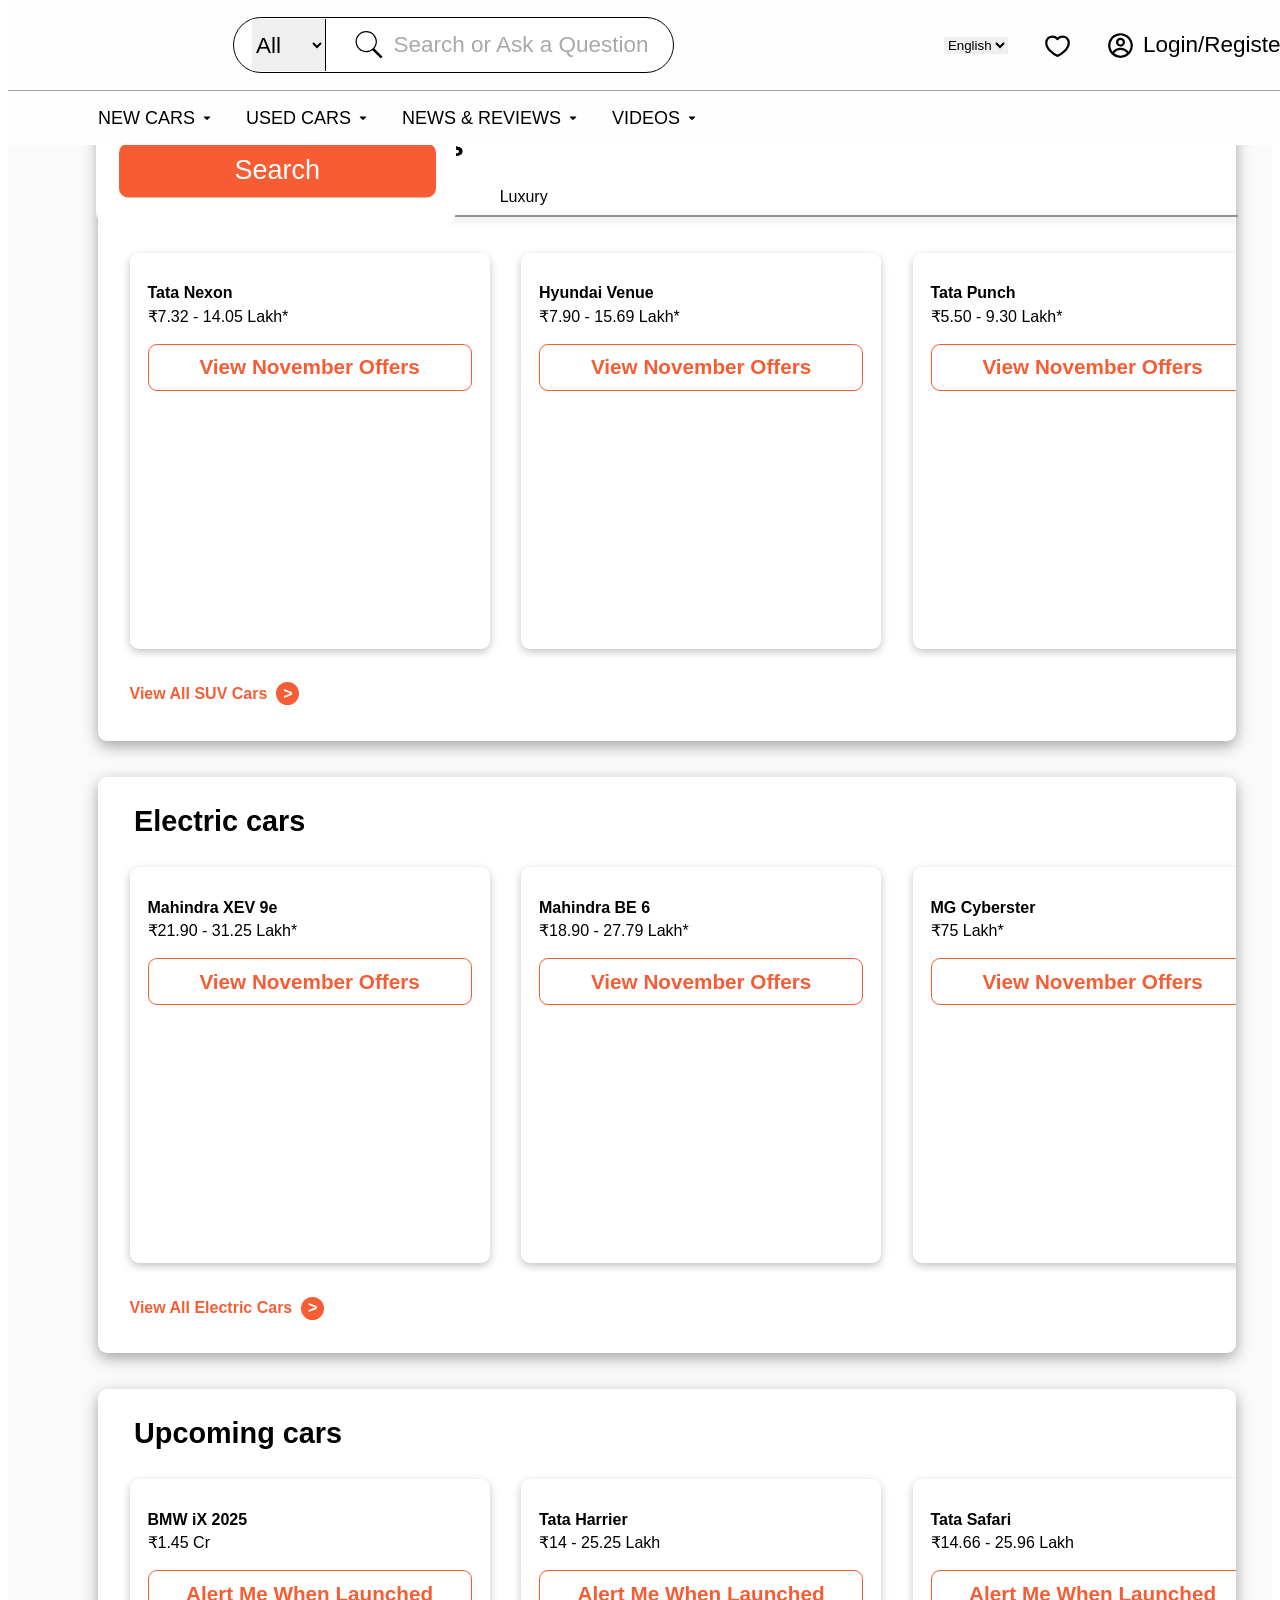
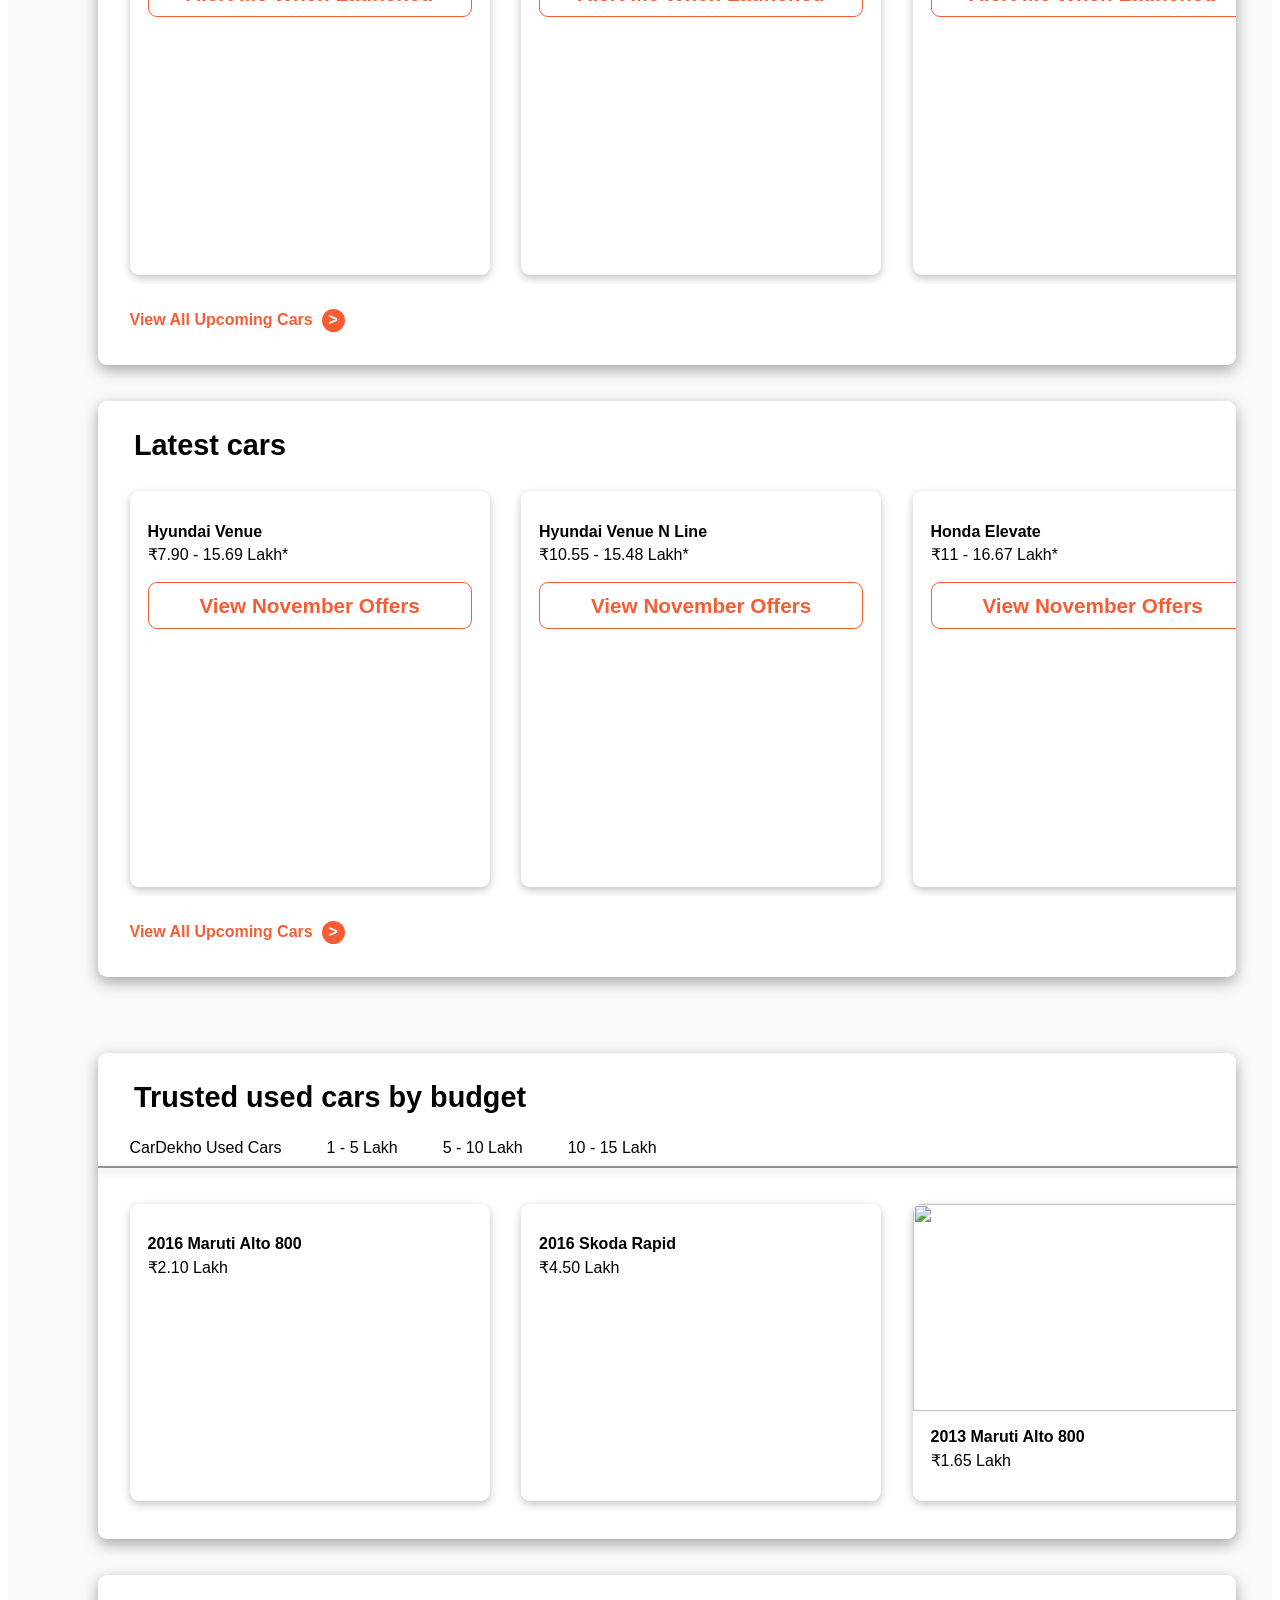
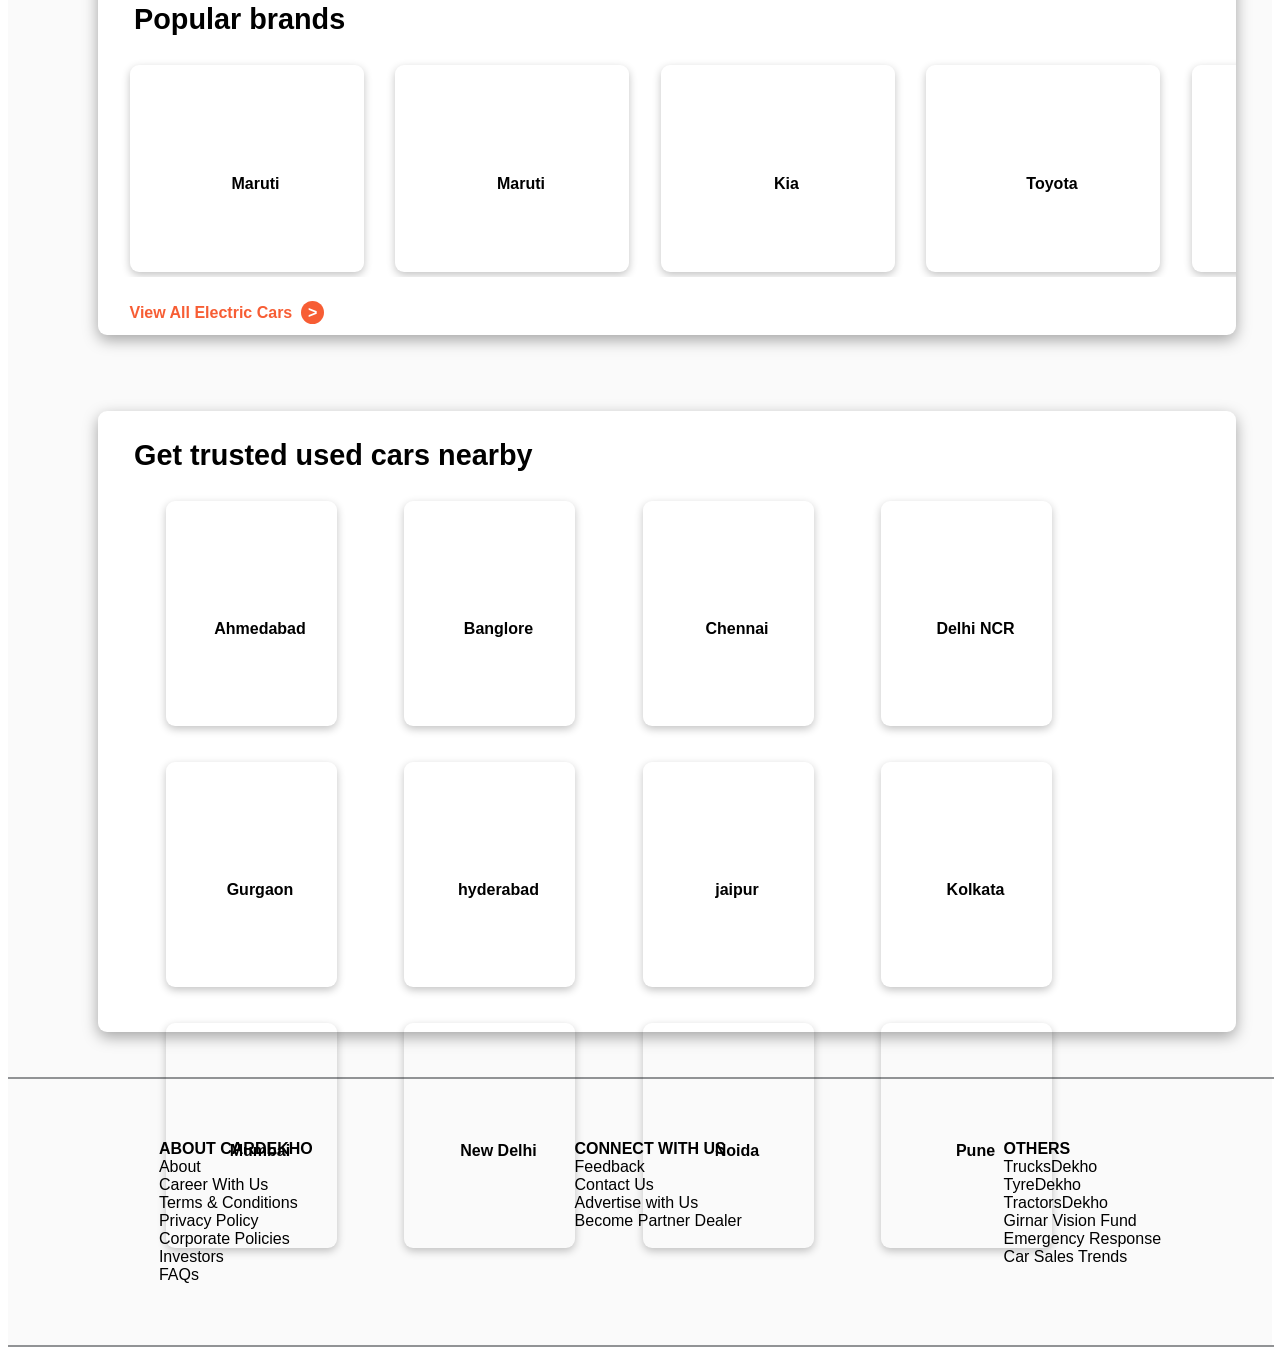
==== CarDekho/index.html @ 37e6c1bb "CarDekho Uploaded" ====
<!DOCTYPE html>
<html lang="en">

<head>
    <meta charset="UTF-8">
    <meta name="viewport" content="width=device-width, initial-scale=1.0">
    <link rel="stylesheet" href="index.css">
    <link rel="shortcut icon"
        href="https://encrypted-tbn0.gstatic.com/images?q=tbn:ANd9GcRS8zn45eRU5SROoX5Vo5Ut8lCA8el72Qz9pg&s"
        type="image/x-icon">
    <title>CarDekho</title>
</head>

<body>

    <div class="main-nav">

    <div class="nav1">

        <div class="logo">
            <img class="main-logo" src="https://stimg.cardekho.com/pwa/img/carDekho-newLogo.svg" alt="">
        </div>

        <div class="searchbar">
            <!-- <a href="">
            <span class="all">
                All 
            </span>
            <span class="drop-down-arrow">
                <img src="" alt="">
            </span>
            </a> -->
            <select name="" id="" class="drop-down-menu">
                <option value="">All</option>
                <option value="">New</option>
                <option value="">Used</option>
            </select>

            <div class="search-icon">
                <svg class="icon" xmlns="http://www.w3.org/2000/svg" x="0px" y="0px" width="100" height="100"
                    viewBox="0 0 50 50">
                    <path class="icon"
                        d="M 21 3 C 11.621094 3 4 10.621094 4 20 C 4 29.378906 11.621094 37 21 37 C 24.710938 37 28.140625 35.804688 30.9375 33.78125 L 44.09375 46.90625 L 46.90625 44.09375 L 33.90625 31.0625 C 36.460938 28.085938 38 24.222656 38 20 C 38 10.621094 30.378906 3 21 3 Z M 21 5 C 29.296875 5 36 11.703125 36 20 C 36 28.296875 29.296875 35 21 35 C 12.703125 35 6 28.296875 6 20 C 6 11.703125 12.703125 5 21 5 Z">
                    </path>
                </svg>
            </div>

            <div class="search-txt">
                Search or Ask a Question
            </div>


        </div>

        <div class="language">
            <select name="" id="" class="lang-opt">
                <option value="">English</option>
                <option value="">Hindi</option>
            </select>
        </div>

        <div class="like-icon">
            <svg class="like-icon-svg" xmlns="http://www.w3.org/2000/svg" width="48" height="48" viewBox="0 0 48 48">
                <path class="like-icon-svg" fill="none" stroke="#000" stroke-linecap="round" stroke-linejoin="round"
                    stroke-width="4"
                    d="M15 8C8.925 8 4 12.925 4 19c0 11 13 21 20 23.326C31 40 44 30 44 19c0-6.075-4.925-11-11-11c-3.72 0-7.01 1.847-9 4.674A10.99 10.99 0 0 0 15 8" />
            </svg>
        </div>

        <div class="profile-icon">
            <svg class="profile-icon-svg" xmlns="http://www.w3.org/2000/svg" width="24" height="24" viewBox="0 0 24 24">
                <g fill="#000" fill-rule="evenodd" clip-rule="evenodd">
                    <path class="profile-icon-svg"
                        d="M16 9a4 4 0 1 1-8 0a4 4 0 0 1 8 0m-2 0a2 2 0 1 1-4 0a2 2 0 0 1 4 0" />
                    <path
                        d="M12 1C5.925 1 1 5.925 1 12s4.925 11 11 11s11-4.925 11-11S18.075 1 12 1M3 12c0 2.09.713 4.014 1.908 5.542A8.99 8.99 0 0 1 12.065 14a8.98 8.98 0 0 1 7.092 3.458A9 9 0 1 0 3 12m9 9a8.96 8.96 0 0 1-5.672-2.012A6.99 6.99 0 0 1 12.065 16a6.99 6.99 0 0 1 5.689 2.92A8.96 8.96 0 0 1 12 21" />
                </g>
            </svg>
        </div>

        <div class="login">
            Login/Register
        </div>

    </div>

    <div class="nav2">
        <div class="newcar">
            NEW CARS

            <svg xmlns="http://www.w3.org/2000/svg" width="24" height="24" viewBox="0 0 24 24">
                <path fill="#000"
                    d="m11.565 13.873l-2.677-2.677q-.055-.055-.093-.129q-.037-.073-.037-.157q0-.168.11-.289q.112-.121.294-.121h5.677q.181 0 .292.124t.111.288q0 .042-.13.284l-2.677 2.677q-.093.093-.2.143t-.235.05t-.235-.05t-.2-.143" />
            </svg>
        </div>
        <div class="newcar1">
            USED CARS

            <svg xmlns="http://www.w3.org/2000/svg" width="24" height="24" viewBox="0 0 24 24">
                <path fill="#000"
                    d="m11.565 13.873l-2.677-2.677q-.055-.055-.093-.129q-.037-.073-.037-.157q0-.168.11-.289q.112-.121.294-.121h5.677q.181 0 .292.124t.111.288q0 .042-.13.284l-2.677 2.677q-.093.093-.2.143t-.235.05t-.235-.05t-.2-.143" />
            </svg>
        </div>
        <div class="newcar1">
            NEWS & REVIEWS

            <svg xmlns="http://www.w3.org/2000/svg" width="24" height="24" viewBox="0 0 24 24">
                <path fill="#000"
                    d="m11.565 13.873l-2.677-2.677q-.055-.055-.093-.129q-.037-.073-.037-.157q0-.168.11-.289q.112-.121.294-.121h5.677q.181 0 .292.124t.111.288q0 .042-.13.284l-2.677 2.677q-.093.093-.2.143t-.235.05t-.235-.05t-.2-.143" />
            </svg>
        </div>
        <div class="newcar1">
            VIDEOS

            <svg xmlns="http://www.w3.org/2000/svg" width="24" height="24" viewBox="0 0 24 24">
                <path fill="#000"
                    d="m11.565 13.873l-2.677-2.677q-.055-.055-.093-.129q-.037-.073-.037-.157q0-.168.11-.289q.112-.121.294-.121h5.677q.181 0 .292.124t.111.288q0 .042-.13.284l-2.677 2.677q-.093.093-.2.143t-.235.05t-.235-.05t-.2-.143" />
            </svg>
        </div>
    </div>

    </div>

    <div class="container">

        <div class="main-bg">

            <img class="bg-thumbnail"
                src="https://stimg.cardekho.com/images/uploadimages/1761890516855/cd_masthead_web_02.png" alt="">

            <div class="fyc">

                <h2 class="fyc-heading">Find your right car</h2>
                <div class="main-car-box">
                    <div class="new-car-box">
                        New Car
                    </div>
                    <div class="new-car-box-1">
                        Used Car
                    </div>
                </div>
                <div class="radio-button">
                    <div class="by-budget">
                        <input type="radio" id="budget" name="name">
                        <label for="budget">By Budget</label>
                    </div>
                    <div class="by-budget">
                        <input type="radio" id="brand" name="name">
                        <label for="brand">By Brand</label>
                    </div>
                </div>
                <div class="main-range-box">
                    <select id="">
                        <option value="">1-5 Lakh</option>
                        <option value="">5-10 Lakh</option>
                        <option value="">10-15 Lakh</option>
                        <option value="">15-20 Lakh</option>
                        <option value="">20-35 Lakh</option>
                        <option value="">35-50 Lakh</option>
                        <option value="">50-1 Crore</option>
                        <option value="">Above 1 Crore</option>
                    </select>
                    <div class="line"></div>
                    <select id="">
                        <option value="">Hatchback</option>
                        <option value="">Sedan</option>
                        <option value="">SUV</option>
                        <option value="">MUV</option>
                        <option value="">Luxury</option>
                        <option value="">Super Luxury</option>
                        <option value="">Convertible</option>
                        <option value="">Hybrid</option>
                        <option value="">Coupe</option>
                        <option value="">Pickup Truck</option>
                        <option value="">Minivan</option>
                        <option value="">Wagon</option>
                    </select>
                </div>
                <div class="search-button">
                    Search
                </div>

            </div>


        </div>

        <img class="hrimg" src="https://tpc.googlesyndication.com/simgad/4544920425587483222" alt="">

        <div class="mini-container">

            <div>
                <div class="cont-head">
                    <h2>The most searched cars</h2>
                </div>
                <div class="cont-nav">
                    <span class="opt-suv">SUV</span>
                    <span class="opt-suv1">Hatchback</span>
                    <span class="opt-suv1">Sedan</span>
                    <span class="opt-suv1">MUV</span>
                    <span class="opt-suv1">Luxury</span>
                </div>
                <div class="line"></div>
            </div>

            <div class="card-row">

                <div class="card">
                    <img class="car-img"
                        src="https://stimg.cardekho.com/images/carexteriorimages/630x420/Tata/Nexon/9675/1756363921933/front-left-side-47.jpg?tr=w-300"
                        alt="">
                    <div class="car-name">Tata Nexon</div>
                    <div class="car-price">₹7.32 - 14.05 Lakh*</div>
                    <div class="view-offer">
                        View November Offers
                    </div>
                </div>
                <div class="card">
                    <img class="car-img"
                        src="https://stimg.cardekho.com/images/carexteriorimages/630x420/Hyundai/Venue/12694/1762343507697/front-left-side-47.jpg?tr=w-300"
                        alt="">
                    <div class="car-name">Hyundai Venue</div>
                    <div class="car-price">₹7.90 - 15.69 Lakh*</div>
                    <div class="view-offer">
                        View November Offers
                    </div>
                </div>
                <div class="card">
                    <img class="car-img"
                        src="https://stimg.cardekho.com/images/carexteriorimages/630x420/Tata/Punch/9623/1762425519212/front-left-side-47.jpg?tr=w-300"
                        alt="">
                    <div class="car-name">Tata Punch</div>
                    <div class="car-price">₹5.50 - 9.30 Lakh*</div>
                    <div class="view-offer">
                        View November Offers
                    </div>
                </div>
                <div class="card">
                    <img class="car-img"
                        src="https://stimg.cardekho.com/images/carexteriorimages/630x420/Maruti/FRONX/9243/1756451698043/front-left-side-47.jpg?tr=w-300"
                        alt="">
                    <div class="car-name">Maruti FRONX</div>
                    <div class="car-price">₹6.85 - 11.98 Lakh*</div>
                    <div class="view-offer">
                        View November Offers
                    </div>
                </div>
                <div class="card">
                    <img class="car-img"
                        src="https://stimg.cardekho.com/images/carexteriorimages/630x420/Mahindra/Scorpio-N/10818/1755775730308/front-left-side-47.jpg?tr=w-300"
                        alt="">
                    <div class="car-name">Mahindra Scorpio N</div>
                    <div class="car-price">₹13.20 - 24.17 Lakh*</div>
                    <div class="view-offer">
                        View November Offers
                    </div>
                </div>
                <div class="card">
                    <img class="car-img"
                        src="https://stimg.cardekho.com/images/carexteriorimages/630x420/Hyundai/Creta/8667/1755765115423/front-left-side-47.jpg?tr=w-300"
                        alt="">
                    <div class="car-name">Hyundai Creta</div>
                    <div class="car-price">₹10.73 - 20.50 Lakh*</div>
                    <div class="view-offer">
                        View November Offers
                    </div>
                </div>
                <div class="card">
                    <img class="car-img"
                        src="https://stimg.cardekho.com/images/carexteriorimages/630x420/Mahindra/XUV700/10794/1758802473303/front-left-side-47.jpg?tr=w-300"
                        alt="">
                    <div class="car-name">Mahindra XUV700</div>
                    <div class="car-price">₹13.66 - 23.71 Lakh*</div>
                    <div class="view-offer">
                        View November Offers
                    </div>
                </div>
                <div class="card">
                    <img class="car-img"
                        src="https://stimg.cardekho.com/images/carexteriorimages/630x420/Mahindra/Thar/12264/1759841599514/front-left-side-47.jpg?tr=w-300"
                        alt="">
                    <div class="car-name">Mahindra Thar</div>
                    <div class="car-price">₹9.99 - 16.99 Lakh*</div>
                    <div class="view-offer">
                        View November Offers
                    </div>
                </div>
                <div class="card">
                    <img class="car-img"
                        src="https://stimg.cardekho.com/images/carexteriorimages/630x420/Mahindra/Bolero/10754/1761635045988/front-left-side-47.jpg?tr=w-300"
                        alt="">
                    <div class="car-name">Mahindra Bolero</div>
                    <div class="car-price">₹7.99 - 9.69 Lakh*</div>
                    <div class="view-offer">
                        View November Offers
                    </div>
                </div>
                <div class="card">
                    <img class="car-img"
                        src="https://stimg.cardekho.com/images/carexteriorimages/630x420/Mahindra/Scorpio/10764/1755775497601/front-left-side-47.jpg?tr=w-300"
                        alt="">
                    <div class="car-name">Mahindra Scorpio</div>
                    <div class="car-price">₹12.98 - 16.70 Lakh*</div>
                    <div class="view-offer">
                        View November Offers
                    </div>
                </div>
                
                
                
                

            </div>

            <div class="viewcar">

            <div class="viewcar-txt">
                View All SUV Cars 
            </div>
            <div class="arrow">></div>

            </div>


        </div>

        <div class="mini-container-2">

            <div>
                <div class="cont-head">
                    <h2>Electric cars</h2>
                </div>
            </div>

            <div class="card-row">

                <div class="card">
                    <img class="car-img"
                        src="https://stimg.cardekho.com/images/carexteriorimages/630x420/Mahindra/XEV-9e/9262/1755776058045/front-left-side-47.jpg?tr=w-300"
                        alt="">
                    <div class="car-name">Mahindra XEV 9e</div>
                    <div class="car-price">₹21.90 - 31.25 Lakh*</div>
                    <div class="view-offer">
                        View November Offers
                    </div>
                </div>
                <div class="card">
                    <img class="car-img"
                        src="https://stimg.cardekho.com/images/carexteriorimages/630x420/Mahindra/BE-6/9263/1762423834412/front-left-side-47.jpg?tr=w-300"
                        alt="">
                    <div class="car-name">Mahindra BE 6</div>
                    <div class="car-price">₹18.90 - 27.79 Lakh*</div>
                    <div class="view-offer">
                        View November Offers
                    </div>
                </div>
                <div class="card">
                    <img class="car-img"
                        src="https://stimg.cardekho.com/images/carexteriorimages/630x420/MG/Cyberster/12221/1758802623039/front-left-side-47.jpg?tr=w-300"
                        alt="">
                    <div class="car-name">MG Cyberster</div>
                    <div class="car-price">₹75 Lakh*</div>
                    <div class="view-offer">
                        View November Offers
                    </div>
                </div>
                <div class="card">
                    <img class="car-img"
                        src="https://stimg.cardekho.com/images/carexteriorimages/630x420/MG/Windsor-EV/11848/1755845275936/front-left-side-47.jpg?tr=w-300"
                        alt="">
                    <div class="car-name">MG Windsor EV</div>
                    <div class="car-price">₹12.65 - 18.39 Lakh*</div>
                    <div class="view-offer">
                        View November Offers
                    </div>
                </div>
                <div class="card">
                    <img class="car-img"
                        src="https://stimg.cardekho.com/images/carexteriorimages/630x420/Tata/Harrier-EV/9564/1759821423250/front-left-side-47.jpg?tr=w-300"
                        alt="">
                    <div class="car-name">Tata Harrier EV</div>
                    <div class="car-price">₹21.49 - 30.23 Lakh*</div>
                    <div class="view-offer">
                        View November Offers
                    </div>
                </div>
                   

            </div>

            <div class="viewcar">

            <div class="viewcar-txt">
                View All Electric Cars 
            </div>
            <div class="arrow">></div>

            </div>


        </div>

        <div class="mini-container-2">

            <div>
                <div class="cont-head">
                    <h2>Upcoming cars</h2>
                </div>
            </div>

            <div class="card-row">

                <div class="card">
                    <img class="car-img"
                        src="https://stimg.cardekho.com/images/carexteriorimages/630x420/BMW/iX-2025/12390/1738226770090/front-left-side-47.jpg?tr=w-300"
                        alt="">
                    <div class="car-name">BMW iX 2025</div>
                    <div class="car-price">₹1.45 Cr</div>
                    <div class="view-offer">
                        Alert Me When Launched
                    </div>
                </div>
                <div class="card">
                    <img class="car-img"
                        src="https://stimg.cardekho.com/images/carexteriorimages/630x420/Tata/Harrier/9368/1755844894060/front-left-side-47.jpg?tr=w-300"
                        alt="">
                    <div class="car-name">Tata Harrier</div>
                    <div class="car-price">₹14 - 25.25 Lakh</div>
                    <div class="view-offer">
                        Alert Me When Launched
                    </div>
                </div>
                <div class="card">
                    <img class="car-img"
                        src="https://stimg.cardekho.com/images/carexteriorimages/630x420/Tata/Safari/12798/1755865650056/front-left-side-47.jpg?tr=w-300"
                        alt="">
                    <div class="car-name">Tata Safari</div>
                    <div class="car-price">₹14.66 - 25.96 Lakh</div>
                    <div class="view-offer">
                        Alert Me When Launched
                    </div>
                </div>
                <div class="card">
                    <img class="car-img"
                        src="https://stimg.cardekho.com/images/carexteriorimages/630x420/Maruti/Brezza-2025/12258/1753361156120/front-left-side-47.jpg?tr=w-300"
                        alt="">
                    <div class="car-name">Maruti Brezza 2025</div>
                    <div class="car-price">₹8.50 Lakh</div>
                    <div class="view-offer">
                        Alert Me When Launched
                    </div>
                </div>
                <div class="card">
                    <img class="car-img"
                        src="https://stimg.cardekho.com/images/carexteriorimages/630x420/Maruti/Grand-Vitara-3-row/12259/1753361733185/front-left-side-47.jpg?tr=w-300"
                        alt="">
                    <div class="car-name">Maruti Grand Vitara 3-row</div>
                    <div class="car-price">₹14 Lakh</div>
                    <div class="view-offer">
                        Alert Me When Launched
                    </div>
                </div>
                 <div class="card">
                    <img class="car-img"
                        src="https://stimg.cardekho.com/images/carexteriorimages/630x420/Volkswagen/Tayron/12605/1747977771302/front-left-side-47.jpg?tr=w-300"
                        alt="">
                    <div class="car-name">Volkswagen Tayron</div>
                    <div class="car-price">₹50 Lakh</div>
                    <div class="view-offer">
                        Alert Me When Launched
                    </div>
                </div>
                <div class="card">
                    <img class="car-img"
                        src="https://stimg.cardekho.com/images/carexteriorimages/630x420/Hyundai/Tucson-2024/11345/1700549632955/front-left-side-47.jpg?tr=w-300"
                        alt="">
                    <div class="car-name">Hyundai Tucson 2025</div>
                    <div class="car-price">₹30 Lakh</div>
                    <div class="view-offer">
                        Alert Me When Launched
                    </div>
                </div>
                <div class="card">
                    <img class="car-img"
                        src="https://stimg.cardekho.com/images/carexteriorimages/630x420/MG/Majestor/12370/1737206408710/front-left-side-47.jpg?tr=w-300"
                        alt="">
                    <div class="car-name">MG Majestor</div>
                    <div class="car-price">₹46 Lakh</div>
                    <div class="view-offer">
                        Alert Me When Launched
                    </div>
                </div>
                   

            </div>

            <div class="viewcar">

            <div class="viewcar-txt">
                View All Upcoming Cars 
            </div>
            <div class="arrow">></div>

            </div>


        </div>

        <div class="mini-container-2">

            <div>
                <div class="cont-head">
                    <h2>Latest cars</h2>
                </div>
            </div>

            <div class="card-row">

                <div class="card">
                    <img class="car-img"
                        src="https://stimg.cardekho.com/images/carexteriorimages/630x420/Hyundai/Venue/12694/1762343507697/front-left-side-47.jpg?tr=w-300"
                        alt="">
                    <div class="car-name">Hyundai Venue</div>
                    <div class="car-price">₹7.90 - 15.69 Lakh*</div>
                    <div class="view-offer">
                        View November Offers
                    </div>
                </div>
                <div class="card">
                    <img class="car-img"
                        src="https://stimg.cardekho.com/images/carexteriorimages/630x420/Hyundai/Venue-N-Line/13026/1762242495389/front-left-side-47.jpg?tr=w-300"
                        alt="">
                    <div class="car-name">Hyundai Venue N Line</div>
                    <div class="car-price">₹10.55 - 15.48 Lakh*</div>
                    <div class="view-offer">
                        View November Offers
                    </div>
                </div>
                <div class="card">
                    <img class="car-img"
                        src="https://stimg.cardekho.com/images/carexteriorimages/630x420/Honda/Elevate/12099/1758802336858/front-left-side-47.jpg?tr=w-300"
                        alt="">
                    <div class="car-name">Honda Elevate</div>
                    <div class="car-price">₹11 - 16.67 Lakh*</div>
                    <div class="view-offer">
                        View November Offers
                    </div>
                </div>
                <div class="card">
                    <img class="car-img"
                        src="https://stimg.cardekho.com/images/carexteriorimages/630x420/Kia/Carens/11623/1755774968732/front-left-side-47.jpg?tr=w-300"
                        alt="">
                    <div class="car-name">Kia Carens</div>
                    <div class="car-price">₹10.99 - 12.77 Lakh*</div>
                    <div class="view-offer">
                        View November Offers
                    </div>
                </div>
                <div class="card">
                    <img class="car-img"
                        src="https://stimg.cardekho.com/images/carexteriorimages/630x420/Skoda/Octavia-RS/9524/1762503875410/front-left-side-47.jpg?tr=w-300"
                        alt="">
                    <div class="car-name">Skoda Octavia RS</div>
                    <div class="car-price">₹49.99 Lakh*</div>
                    <div class="view-offer">
                        View November Offers
                    </div>
                </div>
                 <div class="card">
                    <img class="car-img"
                        src="https://stimg.cardekho.com/images/carexteriorimages/630x420/Kia/Carens-Clavis-EV/11650/1755866334119/front-left-side-47.jpg?tr=w-300"
                        alt="">
                    <div class="car-name">Kia Carens Clavis EV</div>
                    <div class="car-price">₹17.99 - 24.49 Lakh*</div>
                    <div class="view-offer">
                        View November Offers
                    </div>
                </div>
                

            </div>

            <div class="viewcar">

            <div class="viewcar-txt">
                View All Upcoming Cars 
            </div>
            <div class="arrow">></div>

            </div>


        </div>

        <img class="hrimg" src="https://tpc.googlesyndication.com/simgad/4544920425587483222" alt="">

        <img class="hrimg" src="https://tpc.googlesyndication.com/simgad/4544920425587483222" alt="">

        <div class="mini-container-3">

            <div>
                <div class="cont-head">
                    <h2>Trusted used cars by budget</h2>
                </div>
                <div class="cont-nav">
                    <span class="opt-suv">CarDekho Used Cars</span>
                    <span class="opt-suv1">1 - 5 Lakh</span>
                    <span class="opt-suv1">5 - 10 Lakh</span>
                    <span class="opt-suv1">10 - 15 Lakh</span>
                </div>
                <div class="line"></div>
            </div>

            <div class="card-row">

                <div class="card-2">
                    <img class="car-img"
                        src="https://images10.gaadi.com/usedcar_image/4913098/original/88abd62cc7f1fe5e5a79a0b1af1e3c6b.jpg?imwidth=420?tr=w-300"
                        alt="">
                    <div class="car-name">2016 Maruti Alto 800</div>
                    <div class="car-price">₹2.10 Lakh</div>
                </div>
                <div class="card-2">
                    <img class="car-img"
                        src="https://images10.gaadi.com/usedcar_image/4905891/original/aa1842abcb37cae1c77090e8748f255d.jpg?imwidth=420?tr=w-300"
                        alt="">
                    <div class="car-name">2016 Skoda Rapid</div>
                    <div class="car-price">₹4.50 Lakh</div>
                </div>
                <div class="card-2">
                    <img class="car-img-2"
                        src="https://images10.gaadi.com/usedcar_image/4861701/original/processed_ebb99eb6e11177866044562763e9f587.jpg?imwidth=420?tr=w-300"
                        alt="">
                    <div class="car-name">2013 Maruti Alto 800</div>
                    <div class="car-price">₹1.65 Lakh</div>
                </div>
                <div class="card-2">
                    <img class="car-img-2"
                        src="https://images10.gaadi.com/usedcar_image/4801821/original/processed_6a157ddc112b81ed5a8ccc0a84190522.jpg?imwidth=420?tr=w-300"
                        alt="">
                    <div class="car-name">2017 Jeep Compass</div>
                    <div class="car-price">₹8.90 Lakh</div>
                </div>
                <div class="card-2">
                    <img class="car-img-2"
                        src="https://images10.gaadi.com/usedcar_image/4904906/original/processed_55963b6de6bc0468478f02eb649947ea.jpg?imwidth=420?tr=w-300"
                        alt="">
                    <div class="car-name">2013 Volkswagen Vento</div>
                    <div class="car-price">₹3.85 Lakh</div>
                </div>
                <div class="card-2">
                    <img class="car-img-2"
                        src="https://images10.gaadi.com/usedcar_image/4904917/original/processed_e7cb8c15e091033d3050b12aff7f1f2b.jpg?imwidth=420?tr=w-300"
                        alt="">
                    <div class="car-name">2015 Mercedes-Benz GLA Class</div>
                    <div class="car-price">₹16.11 Lakh</div>
                </div>
                <div class="card-2">
                    <img class="car-img-2"
                        src="https://images10.gaadi.com/usedcar_image/4861565/original/processed_2362d4bd42412283fcb61e1c0605e098.jpeg?imwidth=420?tr=w-300"
                        alt="">
                    <div class="car-name">2020 Kia Seltos</div>
                    <div class="car-price">₹13.91 Lakh</div>
                </div>
                <div class="card-2">
                    <img class="car-img-2"
                        src="https://images10.gaadi.com/usedcar_image/4847974/original/processed_ef7136bd-4c68-4cba-a886-2b47e577c539.jpg?imwidth=420?tr=w-300"
                        alt="">
                    <div class="car-name">2018 Toyota Yaris</div>
                    <div class="car-price">₹6.99 Lakh</div>
                </div>
                <div class="card-2">
                    <img class="car-img-2"
                        src="https://images10.gaadi.com/usedcar_image/4D177A39-8FA4-49CE-864C-43F645D305E8/original/bd14b880-a2e3-42b2-a0b3-0230d56cc397.jpg?imwidth=420?tr=w-300"
                        alt="">
                    <div class="car-name">2024 Mahindra Thar</div>
                    <div class="car-price">₹14.90 Lakh</div>
                </div>

            </div>



        </div>

        <div class="mini-container-4">

            <div>
                <div class="cont-head">
                    <h2>Popular brands</h2>
                </div>
            </div>

            <div class="card-row-2">

                <div class="card-3">
                    <div>
                    <img class="car-img-3"
                        src="https://stimg.cardekho.com/pwa/img/brandLogo_168x84/maruti.jpg"
                        alt="">
                        </div>
                    <div class="car-name">Maruti</div>
                
                </div>
                <div class="card-3">
                    <div>
                    <img class="car-img-3"
                        src="https://stimg.cardekho.com/pwa/img/brandLogo_168x84/tata.jpg"
                        alt="">
                    </div>
                    <div class="car-name">Maruti</div>
                
                </div>
                <div class="card-3">
                    <div>
                    <img class="car-img-3"
                        src="https://stimg.cardekho.com/pwa/img/brandLogo_168x84/kia.jpg"
                        alt="">
                    </div>
                    <div class="car-name">Kia</div>
                
                </div>
                <div class="card-3">
                    <div>
                    <img class="car-img-3"
                        src="https://stimg.cardekho.com/pwa/img/brandLogo_168x84/toyota.jpg"
                        alt="">
                    </div>
                    <div class="car-name">Toyota</div>
                
                </div>
                <div class="card-3">
                    <div>
                    <img class="car-img-3"
                        src="https://stimg.cardekho.com/pwa/img/brandLogo_168x84/hyundai.jpg"
                        alt="">
                    </div>
                    <div class="car-name">Hyundai</div>
                
                </div>
                <div class="card-3">
                    <div>
                    <img class="car-img-3"
                        src="https://stimg.cardekho.com/pwa/img/brandLogo_168x84/mahindra.jpg"
                        alt="">
                    </div>
                    <div class="car-name">Mahindra</div>
                
                </div>
                <div class="card-3">
                    <div>
                    <img class="car-img-3"
                        src="https://stimg.cardekho.com/pwa/img/brandLogo_168x84/honda.jpg"
                        alt="">
                        </div>
                    <div class="car-name">Honda</div>
                
                </div>
                <div class="card-3">
                    <div>
                    <img class="car-img-3"
                        src="https://stimg.cardekho.com/pwa/img/brandLogo_168x84/mg.jpg"
                        alt="">
                    </div>
                    <div class="car-name">MG</div>
                
                </div>
                <div class="card-3">
                    <div>
                    <img class="car-img-3"
                        src="https://stimg.cardekho.com/pwa/img/brandLogo_168x84/skoda.jpg"
                        alt="">
                    </div>
                    <div class="car-name">Skoda</div>
                
                </div>
                <div class="card-3">
                    <div>
                    <img class="car-img-3"
                        src="https://stimg.cardekho.com/pwa/img/brandLogo_168x84/jeep.jpg"
                        alt="">
                    </div>
                    <div class="car-name">Jeep</div>
                
                </div>
                <div class="card-3">
                    <div>
                    <img class="car-img-3"
                        src="https://stimg.cardekho.com/pwa/img/brandLogo_168x84/renault.jpg"
                        alt="">
                    </div>
                    <div class="car-name">Renault</div>
                
                </div>
                <div class="card-3">
                    <div>
                    <img class="car-img-3"
                        src="https://stimg.cardekho.com/pwa/img/brandLogo_168x84/nissan.jpg"
                        alt="">
                    </div>
                    <div class="car-name">Nissan</div>
                
                </div>
                
            </div>

            <div class="viewcar">

            <div class="viewcar-txt">
                View All Electric Cars 
            </div>
            <div class="arrow">></div>

            </div>


        </div>

        <img class="hrimg" src="https://tpc.googlesyndication.com/simgad/4544920425587483222" alt="">

        <div class="mini-container-5">

            <div>
                <div class="cont-head">
                    <h2>Get trusted used cars nearby</h2>
                </div>
            </div>

            <div class="card-row-3">

                <div class="card-4">
                    <div>
                    <img class="car-img-4"
                        src="https://stimg.cardekho.com/pwa/img/IconCityNew/ahmedabad.svg"
                        alt="">
                        </div>
                    <div class="car-name">Ahmedabad</div>
                
                </div>

                <div class="card-4">
                    <div>
                    <img class="car-img-4"
                        src="https://stimg.cardekho.com/pwa/img/IconCityNew/bangalore.svg"
                        alt="">
                        </div>
                    <div class="car-name">Banglore</div>
                
                </div>

                <div class="card-4">
                    <div>
                    <img class="car-img-4"
                        src="https://stimg.cardekho.com/pwa/img/IconCityNew/chennai.svg"
                        alt="">
                        </div>
                    <div class="car-name">Chennai</div>
                
                </div>

                <div class="card-4">
                    <div>
                    <img class="car-img-4"
                        src="https://stimg.cardekho.com/pwa/img/IconCityNew/delhi-ncr.svg"
                        alt="">
                        </div>
                    <div class="car-name">Delhi NCR</div>
                
                </div>

                <div class="card-4">
                    <div>
                    <img class="car-img-4"
                        src="https://stimg.cardekho.com/pwa/img/IconCityNew/gurgaon.svg"
                        alt="">
                        </div>
                    <div class="car-name">Gurgaon</div>
                
                </div>

                <div class="card-4">
                    <div>
                    <img class="car-img-4"
                        src="https://stimg.cardekho.com/pwa/img/IconCityNew/hyderabad.svg"
                        alt="">
                        </div>
                    <div class="car-name">hyderabad</div>
                
                </div>

                <div class="card-4">
                    <div>
                    <img class="car-img-4"
                        src="https://stimg.cardekho.com/pwa/img/IconCityNew/jaipur.svg"
                        alt="">
                        </div>
                    <div class="car-name">jaipur</div>
                
                </div>

                <div class="card-4">
                    <div>
                    <img class="car-img-4"
                        src="https://stimg.cardekho.com/pwa/img/IconCityNew/kolkata.svg"
                        alt="">
                        </div>
                    <div class="car-name">Kolkata</div>
                
                </div>

                <div class="card-4">
                    <div>
                    <img class="car-img-4"
                        src="https://stimg.cardekho.com/pwa/img/IconCityNew/mumbai.svg"
                        alt="">
                        </div>
                    <div class="car-name">Mumbai</div>
                
                </div>

                <div class="card-4">
                    <div>
                    <img class="car-img-4"
                        src="https://stimg.cardekho.com/pwa/img/IconCityNew/new-delhi.svg"
                        alt="">
                        </div>
                    <div class="car-name">New Delhi</div>
                
                </div>

                <div class="card-4">
                    <div>
                    <img class="car-img-4"
                        src="https://stimg.cardekho.com/pwa/img/IconCityNew/noida.svg"
                        alt="">
                        </div>
                    <div class="car-name">Noida</div>
                
                </div>

                <div class="card-4">
                    <div>
                    <img class="car-img-4"
                        src="https://stimg.cardekho.com/pwa/img/IconCityNew/pune.svg"
                        alt="">
                        </div>
                    <div class="car-name">Pune</div>
                
                </div>

                
            </div>

           

        </div>

        <div class="line-1"></div>

        <div class="footer">

                <div class="div-1">
                    <ul>ABOUT CARDEKHO
                    <li>About</li>
                    <li>Career With Us</li>
                    <li>Terms & Conditions</li>
                    <li>Privacy Policy</li>
                    <li>Corporate Policies</li>
                    <li>Investors</li>
                    <li>FAQs</li>
                    </ul>
                </div>

                <div class="div-1">
                    <ul>CONNECT WITH US
                    <li>Feedback</li>
                    <li>Contact Us</li>
                    <li>Advertise with Us</li>
                    <li>Become Partner Dealer</li>
                    </ul>
                </div>

                <div class="div-1">
                    <ul>OTHERS
                    <li>TrucksDekho</li>
                    <li>TyreDekho</li>
                    <li>TractorsDekho</li>
                    <li>Girnar Vision Fund</li>
                    <li>Emergency Response</li>
                    <li>Car Sales Trends</li>
                    </ul>
                </div>

                

        </div>

        <div class="line-1"></div>

        

        






    </div>


</body>

</html>
---- CarDekho/index.css ----
*{
    font-family: 'Gill Sans', 'Gill Sans MT', Calibri, 'Trebuchet MS', sans-serif;
}

.main-nav{
    position: fixed;
    top: 0px;
    z-index: 10;
    width: 100%;
}

.nav1{
    height: 10vh;
    width: 100%;
    border-bottom: .1vh solid #A7A9AB;
    display: flex;
    align-items: center;
    background-color: #FEFEFE;
    
}

.logo{
    /* border: 1px solid black; */
    margin-left: 10vh;
}

.main-logo{
    height: 5.5vh;
}

.searchbar{
    border: .1vh solid black;
    height: 6vh;
    width: 55vh;
    margin-left: 15vh;
    border-radius: 5vh;
    display: flex;
    align-items: center;
    background-color: #FFFFFF;
}

.drop-down-menu{
    height: 5.8vh;
    border: none;
    margin-left: 2vh;
    border-right: .1vh solid black;
    font-size: 2.5vh;
}

.search-icon{
    margin-left: 3vh;
}

.search-icon , .icon{
    height: 3.5vh;
    width: 3.5vh;
}

.search-txt{
    margin-left: 1vh;
    color: #A7A9AB;
    font-size: 2.5vh;
}

.language{
    /* border: 1px solid black; */
    margin-left: 30vh;
}

.lang-opt{
    border: none;

}

.like-icon{
    height: 3vh;
    margin-left: 4vh;
}

.like-icon-svg{
    height: 3vh;
    width: 3vh;
}

.profile-icon{
    height: 3vh;
    margin-left: 4vh;
}

.profile-icon-svg{
    height: 3vh;
    width: 3vh;
}

.login{
    font-size: 2.5vh;
    margin-left: 1vh;
}

.nav2{
    height: 6vh;
    width: 100%;
    display: flex;
    align-items: center;
    background-color: #FEFEFE;
    
}

.newcar{
    display: flex;
    justify-content: center;
    align-items: center;
    margin-left: 10vh;
    font-size: 2vh;
}

.newcar1{
    display: flex;
    justify-content: center;
    align-items: center;
    margin-left: 3vh;
    font-size: 2vh;
}

.container{
     background-color: #FAFAFA;
}

.bg-thumbnail{
    width: 100%;
}

.main-bg{
    position: relative;
}

.fyc{
    position: absolute;
    height: 47vh;
    width: 40vh;
    background-color: white;
    top: 50%;
    left: 7%;
    transform: translateY(-50%);
    border-radius: 2vh;
}

.fyc-heading{
    margin-left: 2vh;
    margin-top: 2vh;
    font-size: 3.5vh;
}

.main-car-box{
    display: flex;
    justify-content: space-around;
    align-items: center;
}

.new-car-box{
    background-color: black;
    height: 7vh;
    width: 17vh;
    border-radius: 1vh;
    color: white;
    display: flex;
    justify-content: center;
    align-items: center;
    font-size: 2.5vh;
}

.new-car-box-1{
    color: #919395;
    border: .1vh solid #919395;
    height: 7vh;
    width: 17vh;
    border-radius: 1vh;
    display: flex;
    justify-content: center;
    align-items: center;
    font-size: 2.5vh;
}

.radio-button{
    display: flex;
    font-size: 2.2vh;
}

.by-budget{
    margin-top: 2.5vh;
    margin-left: 2.5vh;
}

.main-range-box{
    height: 12vh;
    width: 88%;
    margin-left: 2.5vh;
    margin-top: 2vh;
    border: .1vh solid #919395;
    
}

.main-range-box select{
    width: 100%;
    height: 49%;
    border: none;
    font-size: 2.5vh
}

.line{
    width: 100%;
    border: .1vh solid #919395;
    box-shadow: rgba(0, 0, 0, 0.24) 0px 3px 8px;
}

.search-button{
    height: 6vh;
    width: 88%;
    margin-left: 2.5vh;
    margin-top: 2vh;
    display: flex;
    justify-content: center;
    align-items: center;
    font-size: 3vh;
    color: white;
    border-radius: 1vh;
    background-color: #F75D34;
    

}

.mini-container{
    height: 71vh;
    width: 90%;
    margin-left: 10vh;
    background-color: white;
    border-radius: 1vh;
    margin-top: 4vh;
    box-shadow: rgba(0, 0, 0, 0.35) 0px 5px 15px;
    display: flex;
    flex-direction: column;
 
}

.cont-head{
    height: 5vh;
    display: flex;
    align-items: center;
    padding-top: 1vh;
    /* border: 1px solid; */
}

.cont-head h2{
    margin-top: 5.5vh;
    margin-left: 4vh;
    font-size: 3.2vh;
}

.cont-nav{
    margin-top: 3.5vh;
    height: 3vh;
}

.opt-suv{
    margin-bottom: 1vh;
    margin-left: 3.5vh;
}

.opt-suv1{
    margin-bottom: 1vh;
    margin-left: 4.5vh;
}

.card-row{
    display: flex;
    /* border: 1px solid black; */
    height: 49vh;
    overflow-x:auto;
    flex-direction: column;
    flex-wrap: wrap;
    scrollbar-width: none;
}

.card{
    box-shadow: rgba(0, 0, 0, 0.24) 0px 3px 8px;
    border-radius: 1vh;
    height: 44vh;
    width: 40vh;
    margin-top: 4vh;
    margin-left: 3.5vh;
    overflow: hidden;
}

.car-img{
    width: 100%;
}

.car-img:hover{
    cursor: pointer;
}


.car-name{
    /* border: 1px solid blue; */
    font-weight: 600;
    margin-top: 1.5vh;
    margin-left: 2vh;
}

.car-name:hover{
    cursor: pointer;
}

.car-price{
    /* border: 1px solid blue; */
    font-weight: 500;
    margin-top: .5vh;
    margin-left: 2vh;
}

.view-offer{
    border: 1px solid #F75D34;
    height: 5vh;
    width: 89.5%;
    border-radius: 1vh;
    margin-left: 2vh;
    margin-top: 2vh;
    display: flex;
    justify-content: center;
    align-items: center;
    color: #F75D34;
    font-weight: 550;
    font-size: 2.3vh;
}

.view-offer:hover{
    cursor: pointer;
}

.viewcar{
    display: flex;
     margin-top: 1.5vh;
     align-items: center;
}

.viewcar-txt{
   display: flex;
   align-items: center;
    margin-left: 3.5vh;
    height: 5vh;
    color: #F75D34;
    font-weight: bold;
}

.arrow{
    color: white;
    background-color: #F75D34;
    height: 1vh;
    width: 1vh;
    padding: 7px;
    border-radius: 50%;
    display: flex;
    justify-content: center;
    align-items: center;
    font-weight: 600;
    margin-left: 1vh;
}

.mini-container-2{
    height: 64vh;
    width: 90%;
    margin-left: 10vh;
    background-color: white;
    border-radius: 1vh;
    margin-top: 4vh;
    box-shadow: rgba(0, 0, 0, 0.35) 0px 5px 15px;
    display: flex;
    flex-direction: column;
 
}

.hrimg{
    margin-left: 26.5vh;
    margin-top: 4vh;
    height: 12vh;
}

.card-2{
    box-shadow: rgba(0, 0, 0, 0.24) 0px 3px 8px;
    border-radius: 1vh;
    height: 33vh;
    width: 40vh;
    margin-top: 4vh;
    margin-left: 3.5vh;
    overflow: hidden;
}

.car-img-2{
    width: 100%;
    height: 23vh;
}

.mini-container-3{
    height: 54vh;
    width: 90%;
    margin-left: 10vh;
    background-color: white;
    border-radius: 1vh;
    margin-top: 4vh;
    box-shadow: rgba(0, 0, 0, 0.35) 0px 5px 15px;
    display: flex;
    flex-direction: column;
 
}

.card-row-2{
    display: flex;
    /* border: 1px solid black; */
    height: 39vh;
    overflow-x:auto;
    flex-direction: column;
    flex-wrap: wrap;
    scrollbar-width: none;
}

.card-3{
    box-shadow: rgba(0, 0, 0, 0.24) 0px 3px 8px;
    border-radius: 1vh;
    height: 23vh;
    width: 26vh;
    margin-top: 4vh;
    margin-left: 3.5vh;
    overflow: hidden;
    display: flex;
    flex-direction: column;
    justify-content: center;
    align-items: center;

}

.car-img-3{
    /* border: 1px solid black; */
    width: 22vh;
}

.mini-container-4{
    height: 40vh;
    width: 90%;
    margin-left: 10vh;
    background-color: white;
    border-radius: 1vh;
    margin-top: 4vh;
    box-shadow: rgba(0, 0, 0, 0.35) 0px 5px 15px;
    display: flex;
    flex-direction: column;
 
}

.card-row-3{
    display: flex;
    /* border: 1px solid black; */
    height: 59vh;
    flex-wrap: wrap;
    scrollbar-width: none;
}

.mini-container-5{
    height: 69vh;
    width: 90%;
    margin-left: 10vh;
    background-color: white;
    border-radius: 1vh;
    margin-top: 4vh;
    box-shadow: rgba(0, 0, 0, 0.35) 0px 5px 15px;
    display: flex;
    flex-direction: column;
 
}

.card-4{
    box-shadow: rgba(0, 0, 0, 0.24) 0px 3px 8px;
    border-radius: 1vh;
    height: 25vh;
    width: 19vh;
    margin-top: 4vh;
    margin-left: 7.5vh;
    overflow: hidden;
    display: flex;
    flex-direction: column;
    justify-content: center;
    align-items: center;

}

.car-img-4{
    /* border: 1px solid black; */
    width: 15vh;
}

.line-1{
    width: 100%;
    border: .1ch solid #919395;
    margin-top: 5vh;
}

.footer{
    display: flex;
    justify-content: space-around;
    margin-top: 5vh;
}

ul{
    font-weight: 600;
    list-style: none;
}

li{
    font-weight: 100;
}
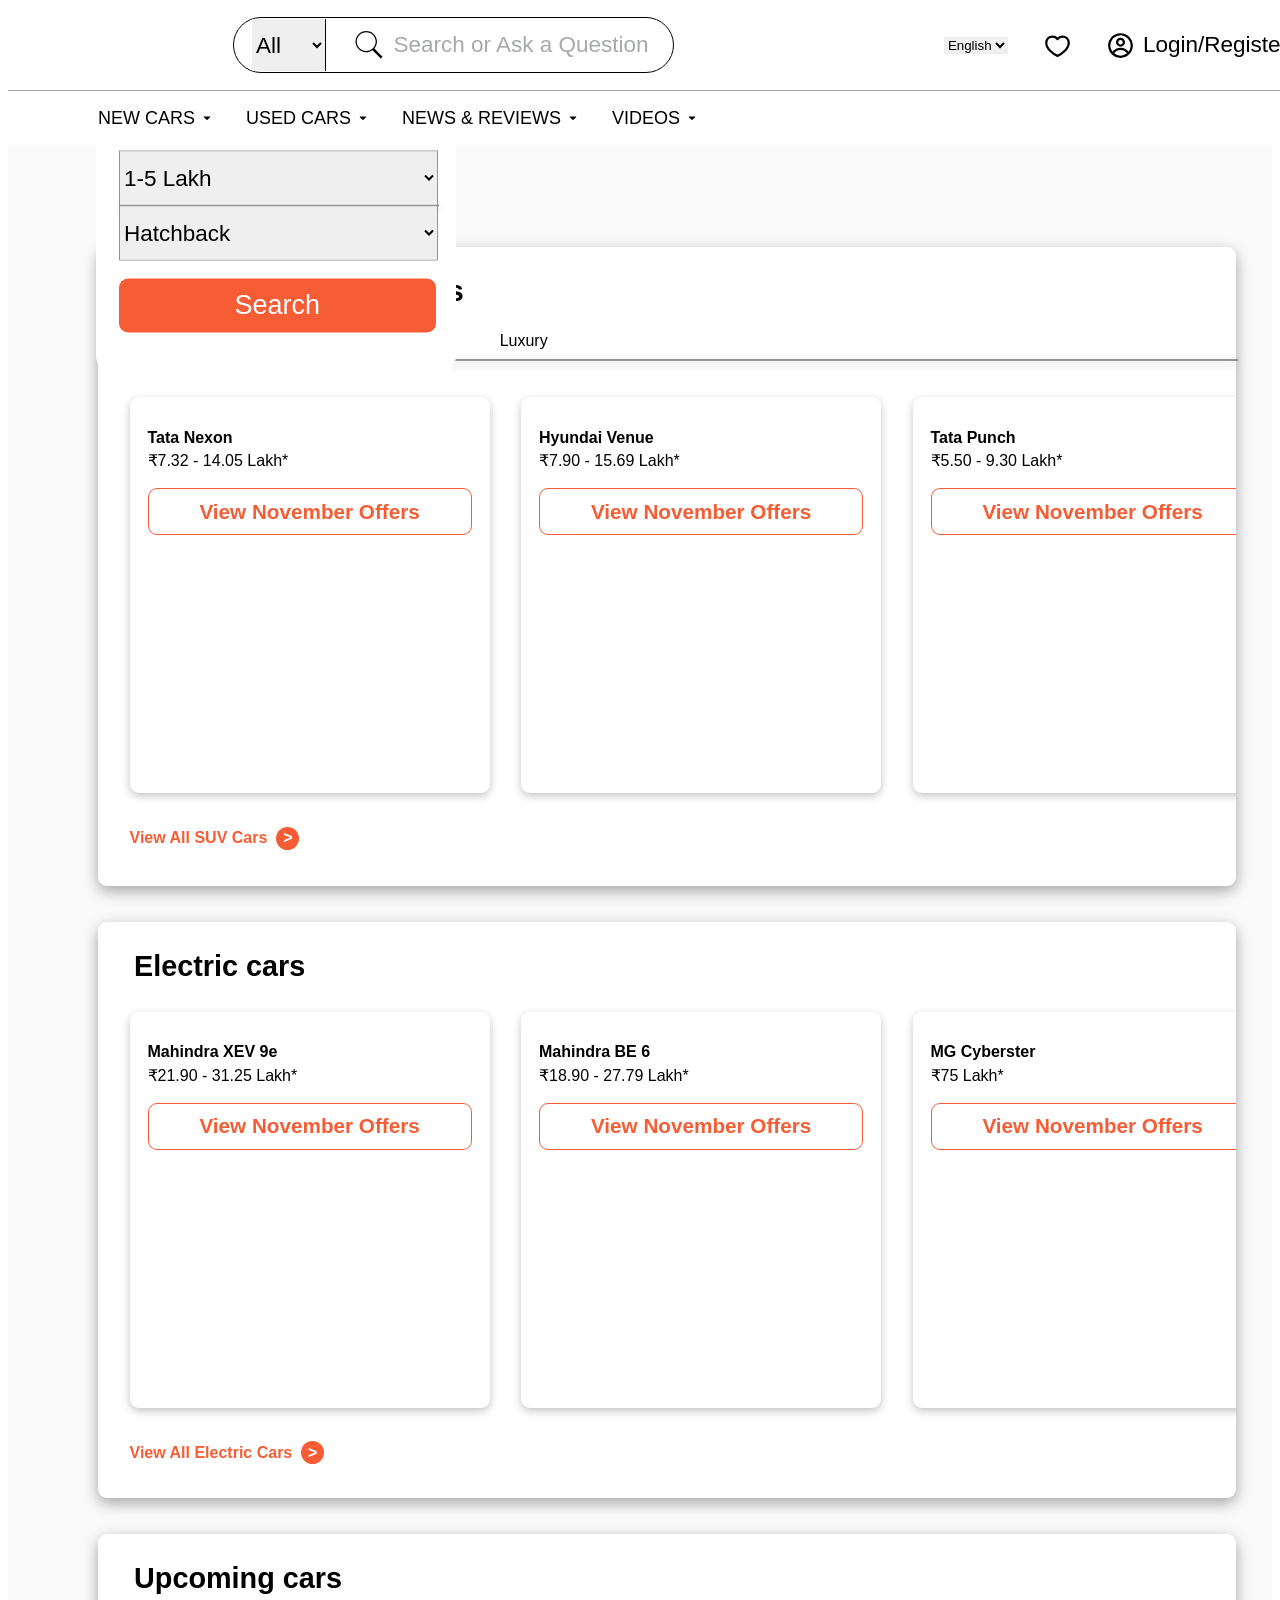
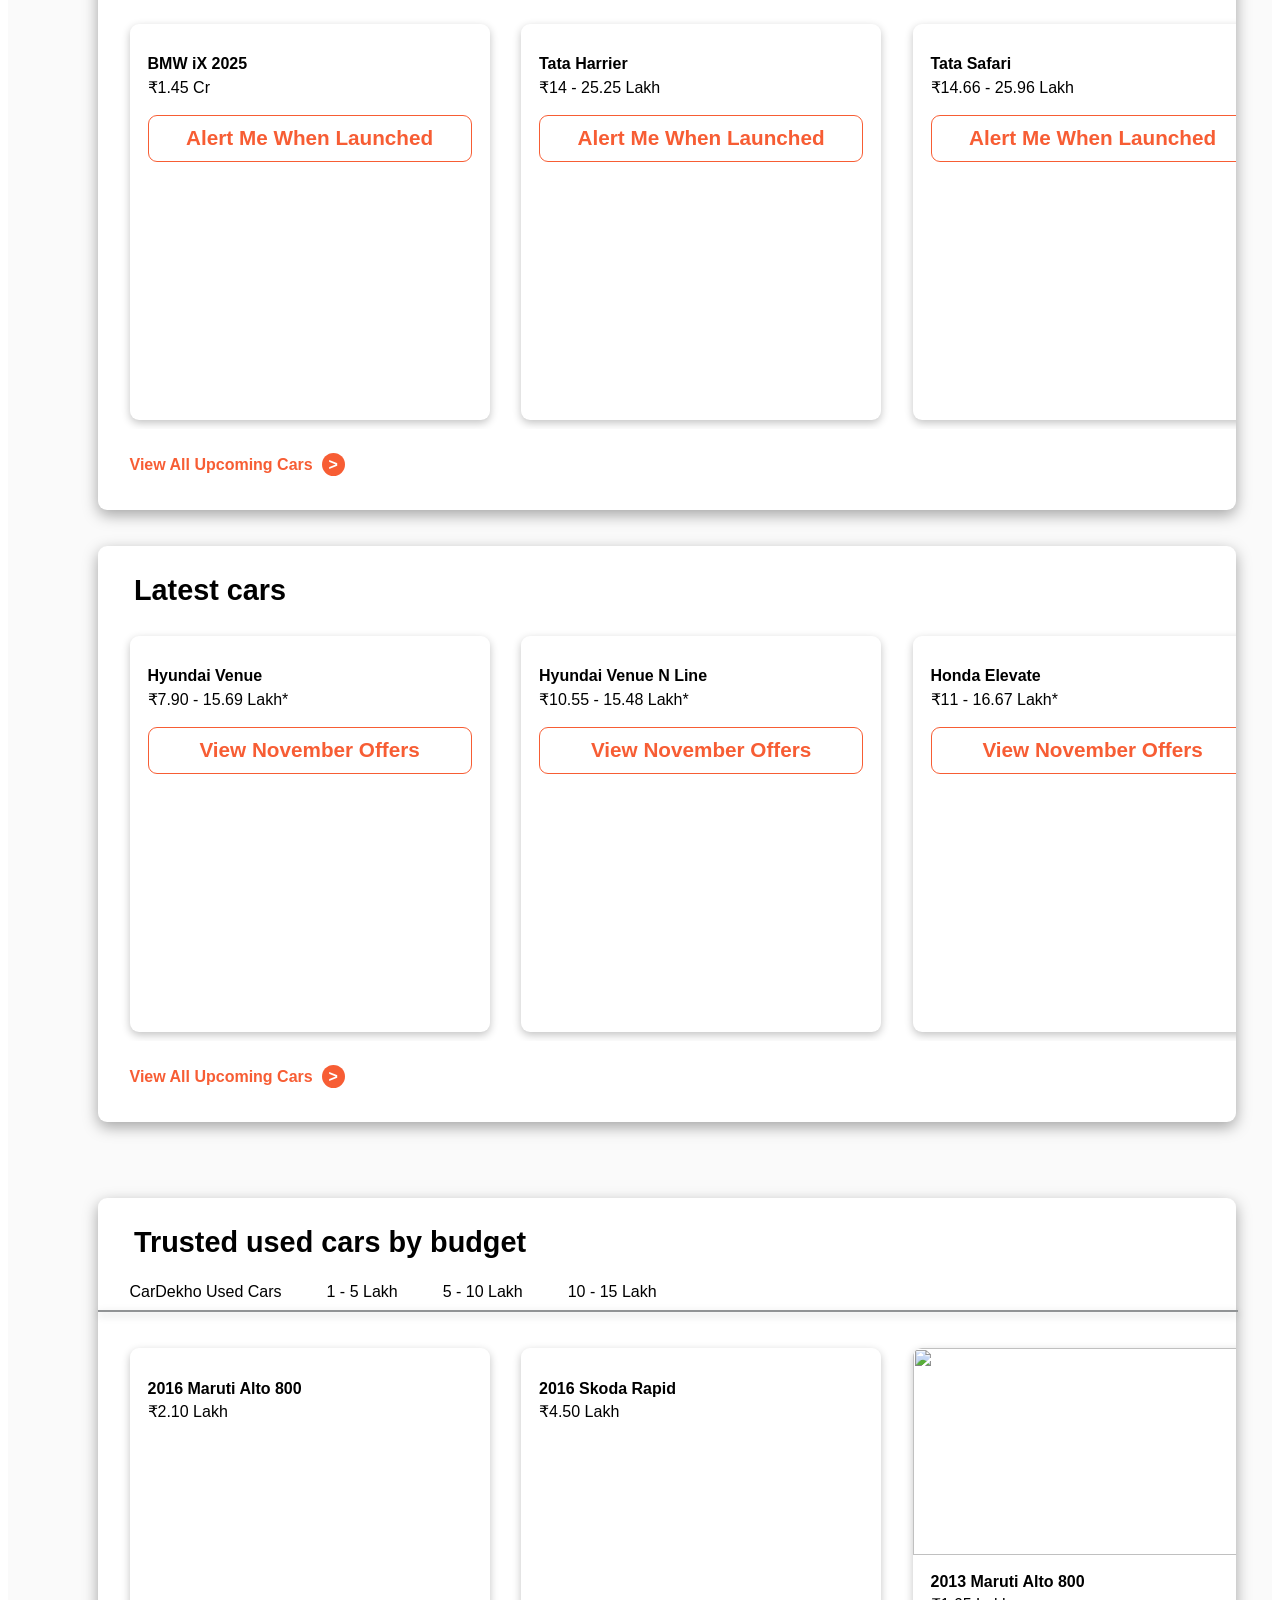
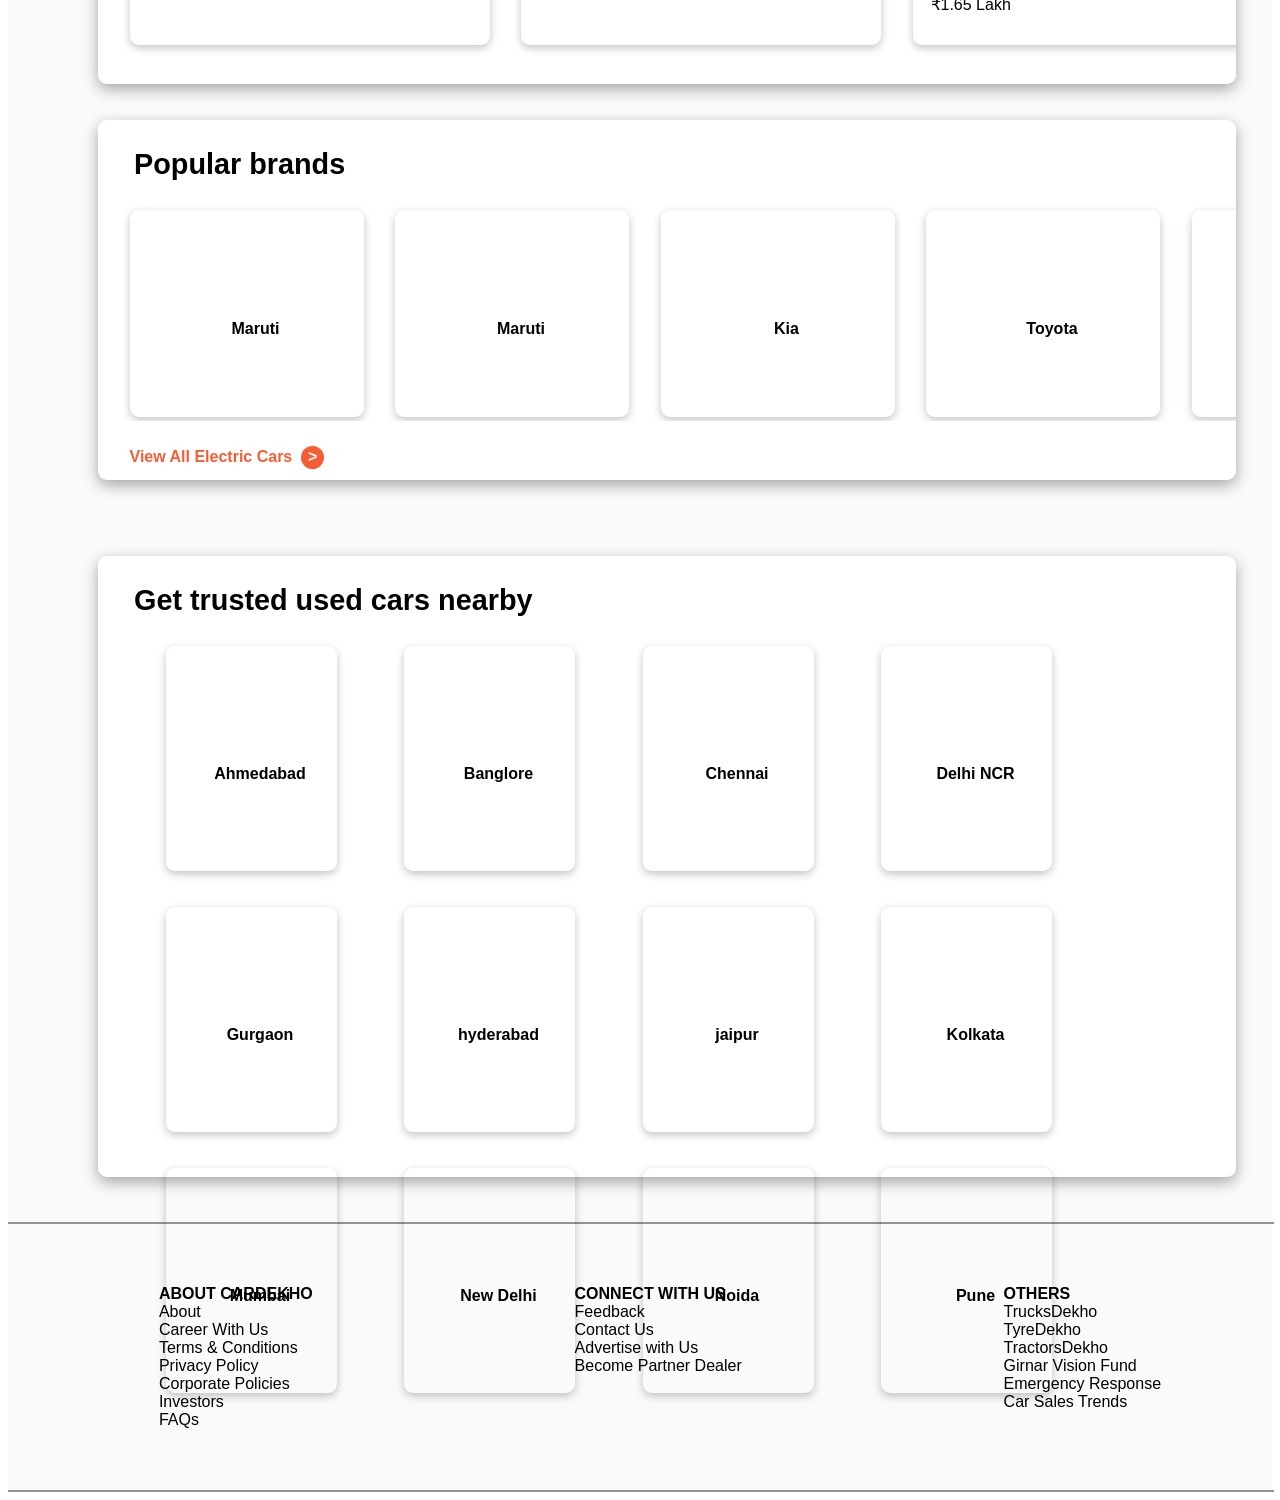
==== commit 167789e4: "Zepto added" ====
--- a/CarDekho/index.html
+++ b/CarDekho/index.html
@@ -22,14 +22,7 @@
         </div>
 
         <div class="searchbar">
-            <!-- <a href="">
-            <span class="all">
-                All 
-            </span>
-            <span class="drop-down-arrow">
-                <img src="" alt="">
-            </span>
-            </a> -->
+        
             <select name="" id="" class="drop-down-menu">
                 <option value="">All</option>
                 <option value="">New</option>
@@ -594,7 +587,6 @@
 
         <img class="hrimg" src="https://tpc.googlesyndication.com/simgad/4544920425587483222" alt="">
 
-        <img class="hrimg" src="https://tpc.googlesyndication.com/simgad/4544920425587483222" alt="">
 
         <div class="mini-container-3">
 
@@ -610,6 +602,8 @@
                 </div>
                 <div class="line"></div>
             </div>
+
+            
 
             <div class="card-row">
 
--- a/CarDekho/index.css
+++ b/CarDekho/index.css
@@ -124,6 +124,7 @@
 
 .container{
      background-color: #FAFAFA;
+     padding-top: 16.1vh;
 }
 
 .bg-thumbnail{
@@ -148,7 +149,7 @@
 .fyc-heading{
     margin-left: 2vh;
     margin-top: 2vh;
-    font-size: 3.5vh;
+    font-size: 3vh;
 }
 
 .main-car-box{
@@ -225,7 +226,6 @@
     color: white;
     border-radius: 1vh;
     background-color: #F75D34;
-    
 
 }
 
